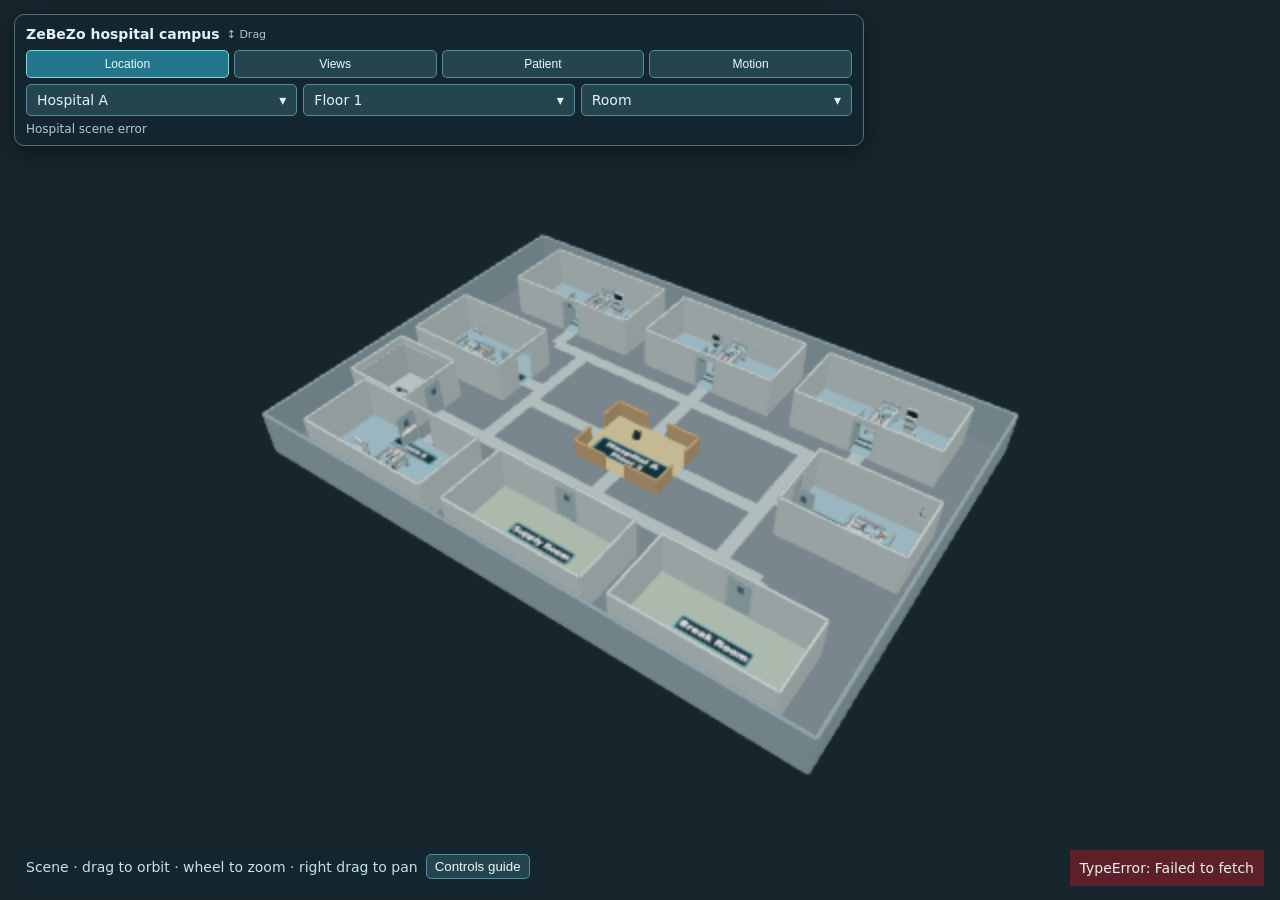
==== site/scene3d/index.html @ 47c18d92 "Hide runtime-named baked ventilator traces" ====
<!doctype html>
<html lang="en">
<head>
  <meta charset="utf-8">
  <meta name="viewport" content="width=device-width, initial-scale=1">
  <link rel="icon" href="data:,">
  <title>ZeBeZo Hospital Campus | Full Catalog</title>
  <style>
    html, body { margin: 0; height: 100%; background: #101b22; color: #e6f1f5; font: 14px system-ui, sans-serif; }
    #view { position: fixed; inset: 0; }
    #bar { position: fixed; z-index: 2; top: 14px; left: 14px; right: 14px; max-width: 1200px; padding: 9px 11px; border: 1px solid #52707c; border-radius: 10px; background: #132731e8; display: flex; align-items: center; flex-wrap: wrap; gap: 7px; box-shadow: 0 6px 28px #0007; }
    #bar strong { margin-right: 8px; }
    #toggleControls { display: none; }
    button { color: #ecf9fc; background: #244450; border: 1px solid #5a8997; border-radius: 5px; padding: 7px 10px; cursor: pointer; }
    button:hover, button.active { background: #23768b; }
    #status { color: #afcdd4; font-size: 12px; flex-basis: 100%; }
    #tourTime { min-width: 78px; font-variant-numeric: tabular-nums; color: #bfe3e9; }
    #tourScrub { width: 150px; accent-color: #43b3c9; }
    #help { position: fixed; left: 16px; bottom: 14px; z-index: 2; background: #132731d9; padding: 7px 10px; border-radius: 5px; color: #c5e3e9; }
    #error { position: fixed; right: 16px; bottom: 14px; z-index: 3; max-width: 460px; background: #5d2029; padding: 10px; display: none; }
    #modelLoading[hidden] { display: none; }
    .embedded #modelLoading { display: none; }
    #modelLoading { position: fixed; inset: 0; z-index: 7; display: grid; place-items: center; padding: 16px; background: #07192355; pointer-events: none; }
    .model-loading-card { box-sizing: border-box; width: min(520px, 100%); padding: 24px; border: 1px solid #69afc0; border-radius: 12px; background: #102c3af5; box-shadow: 0 18px 50px #0009; text-align: center; }
    .model-loading-card strong { display: block; font-size: 20px; }
    .model-loading-card progress { display: block; width: 100%; height: 24px; margin: 18px 0 10px; accent-color: #53d5db; }
    .model-loading-card output { display: block; font-variant-numeric: tabular-nums; color: #d6f2f5; }
    .model-loading-card small { display: block; margin-top: 7px; color: #a9cad3; }
    #cubeHint { position: fixed; z-index: 4; display: none; pointer-events: none; color: #e5f8fb; background: #0b2730ed; border: 1px solid #5caabc; border-radius: 5px; padding: 5px 8px; font-size: 12px; }
    #cubeInspector[hidden], #controlsLegend[hidden] { display: none; }
    #cubeInspector { position: fixed; z-index: 5; right: 14px; bottom: 120px; box-sizing: border-box; width: min(290px,calc(100vw - 28px)); max-height: calc(100dvh - 140px); overflow: auto; padding: 12px; border: 1px solid #69afc0; border-radius: 9px; background: #102c3af5; box-shadow: 0 12px 30px #0009; }
    #cubeInspector header { display: flex; justify-content: space-between; align-items: center; gap: 8px; cursor: move; touch-action: none; user-select: none; }
    #cubeInspector header strong { flex: 1; }
    .drag-cue { color: #a7cbd2; font-size: 11px; white-space: nowrap; }
    #cubeInspector p { margin: 9px 0; color: #b9d5db; }
    .cube-floor-buttons { display: grid; grid-template-columns: repeat(3,1fr); gap: 5px; }
    .cube-floor-buttons button[aria-pressed="true"] { background: #23768b; border-color: #a9eff3; }
    .cube-rotate-buttons { display: flex; gap: 5px; margin-top: 8px; }
    .cube-rotate-buttons button { flex: 1; }
    #cubeVisit { width: 100%; margin-top: 9px; }
    #cubeVisit:disabled { opacity: .55; cursor: default; }
    #cubeRotationToggle { width: 100%; margin-top: 8px; }
    #help { display: flex; align-items: center; flex-wrap: wrap; gap: 8px; max-width: min(670px,calc(100vw - 32px)); }
    #help button { padding: 4px 8px; }
    #controlsLegend { position: fixed; z-index: 5; left: 16px; bottom: 56px; box-sizing: border-box; width: min(480px,calc(100vw - 32px)); max-height: min(65vh,570px); overflow: auto; padding: 12px; border: 1px solid #69afc0; border-radius: 9px; background: #102c3af5; box-shadow: 0 12px 30px #0009; }
    #controlsLegend h2 { margin: 0 0 8px; font-size: 16px; }
    #controlsLegend h3 { margin: 12px 0 4px; font-size: 13px; }
    #controlsLegend p { margin: 4px 0; color: #c7e1e6; line-height: 1.35; }
    #controlsLegend section[aria-current="true"] { border-left: 3px solid #73d5df; padding-left: 8px; }
    html.embedded #controlsLegend { bottom: 130px; }
    html.embedded.streamer-layout #cubeInspector { top: 14px; bottom: auto; }
    @media(max-width:650px) { #cubeInspector { top: 170px; bottom: auto; right: 6px; max-height: calc(100dvh - 180px); } html.embedded.streamer-layout #cubeInspector { top: 14px; max-height: calc(100dvh - 28px); } #controlsLegend { bottom: 74px; } html.embedded #controlsLegend { bottom: 155px; } }
    #telemetryDetail { position: fixed; inset: 4vh 4vw; z-index: 8; display: none; flex-direction: column; gap: 8px; padding: 12px; border: 1px solid #52707c; border-radius: 10px; background: #10242af5; box-shadow: 0 10px 50px #000a; overflow: auto; }
    #telemetryDetail.open { display: flex; }
    #telemetryDetail header { display: flex; align-items: center; justify-content: space-between; gap: 10px; }
    #telemetryDetail .vital-charts { display: grid; gap: 8px; overflow: auto; min-height: 0; }
    #telemetryDetail .vital-charts[hidden],#telemetryDetail .vital-controls[hidden],#vitalNoSource[hidden] { display: none; }
    #vitalNoSource { padding: 32px; border: 1px solid #315565; border-radius: 7px; color: #afcdd4; }
    #telemetryDetail .vital-chart { min-width: 0; padding: 7px; border: 1px solid #315565; border-radius: 7px; background: #0b1f2a; }
    #telemetryDetail canvas { display: block; width: 100%; height: 180px; background: #08191f; }
    #telemetryDetail .vital-controls { display: flex; align-items: center; gap: 8px; flex-wrap: wrap; }
    #telemetryDetail .vital-controls output { margin-left: auto; color: #a7cbd2; }
    #telemetryDetail .vital-mode { display: flex; align-items: center; gap: 8px; flex-wrap: wrap; }
    #telemetryDetail .vital-review-controls { display: grid; grid-template-columns: auto minmax(100px,1fr) auto auto auto; align-items: center; gap: 8px; }
    #telemetryDetail .vital-mode[hidden],#telemetryDetail .vital-review-controls[hidden],#vitalReviewPlay[hidden],#vitalLivePlay[hidden] { display: none; }
    #vitalOverview { grid-column: 1 / -1; height: 240px!important; cursor: crosshair; }
    @media(max-width:650px) { #telemetryDetail .vital-review-controls { grid-template-columns: auto 1fr auto; } #telemetryDetail .vital-review-controls label { grid-column: span 2; } }
    #telemetryDetail small { color: #afcdd4; }
    @media(max-width:650px) { #bar { top: 6px; left: 6px; right: 6px; gap: 5px; padding: 8px; max-height: 32vh; overflow: auto; } button { padding: 6px; } #help { font-size: 11px; } }
    html.embedded #bar { top: 160px; max-width: 780px; max-height: 26vh; overflow: auto; }
    html.embedded #telemetryDetail { top: 140px; }
    html.embedded #help { bottom: 94px; }
    @media(max-width:650px) { html.embedded #bar { top: 155px; width: calc(100vw - 12px); max-height: 46vh; } html.embedded #telemetryDetail { top: 165px; } html.embedded #toggleControls { display: inline-block; margin-left: auto; } html.embedded body.controls-collapsed #bar > :not(#barHeader):not(#status) { display: none; } html.embedded body.controls-collapsed #bar { max-height: 100px; } }
    #bar { box-sizing: border-box; width: min(850px,calc(100vw - 28px)); max-width: none; right: auto; display: flex; flex-direction: column; flex-wrap: nowrap; align-items: stretch; gap: 6px; padding: 9px 11px; overflow: visible; }
    #barHeader { display: flex; align-items: center; gap: 7px; min-height: 20px; cursor: move; touch-action: none; user-select: none; }
    #barHeader strong { margin: 0; }
    #toolbarTabs { display: grid; grid-template-columns: repeat(4,minmax(0,1fr)); gap: 5px; }
    .toolbar-tab { min-width: 0; padding: 6px 5px; font-size: 12px; }
    .toolbar-tab[aria-selected="true"] { background: #23768b; border-color: #82d6dc; }
    #bar .toolbar-row[hidden] { display: none; }
    .toolbar-row { display: flex; align-items: stretch; gap: 6px; min-width: 0; }
    #viewRow, #patientRow, #motionRow { flex: 0 0 36px; height: 36px; }
    .toolbar-row button { min-width: 0; }
    #viewRow button, #patientRow button, #motionRow > button, .tour-media { box-sizing: border-box; height: 36px; }
    #locationRow .toolbar-picker { position: relative; flex: 1 1 0; min-width: 0; }
    .toolbar-picker summary { display: block; list-style: none; padding: 7px 10px; border: 1px solid #5a8997; border-radius: 5px; background: #244450; cursor: pointer; white-space: nowrap; overflow: hidden; text-overflow: ellipsis; }
    .toolbar-picker summary::-webkit-details-marker { display: none; }
    .toolbar-picker summary::after { content: ' ▾'; float: right; }
    .toolbar-picker[open] summary { background: #23768b; }
    .toolbar-options { position: absolute; z-index: 6; top: calc(100% + 4px); left: 0; min-width: 100%; display: grid; grid-template-columns: repeat(2,max-content); gap: 4px; padding: 6px; border: 1px solid #5a8997; border-radius: 6px; background: #132731; box-shadow: 0 8px 22px #0008; }
    .toolbar-options button { white-space: nowrap; }
    #viewRow button, #patientRow button { flex: 1 1 0; }
    #openVital[hidden],#openVent[hidden] { display: none; }
    #motionRow > button { flex: 0 0 auto; }
    .tour-media { display: flex; flex: 1 1 auto; align-items: center; gap: 7px; min-width: 0; padding: 2px 5px; border: 1px solid #456a76; border-radius: 6px; }
    .tour-media #tourScrub { flex: 1 1 auto; min-width: 80px; width: auto; }
    .tour-media #tourPlay { flex: 0 0 auto; white-space: nowrap; }
    .tour-media #tourTime { flex: 0 0 auto; min-width: 72px; text-align: right; }
    #status { flex-basis: auto; }
    html.embedded #bar { max-height: none; overflow: visible; }
    @media(max-width:650px) {
      html.embedded #bar { max-height: 46vh; overflow: auto; }
      html.embedded body.controls-collapsed #bar { max-height: 100px; }
      html.embedded body.controls-collapsed #bar > :not(#barHeader):not(#status) { display: none; }
      .toolbar-options { position: static; grid-template-columns: 1fr; }
      .toolbar-options button { white-space: normal; }
      #patientRow, #motionRow { display: grid; grid-template-columns: repeat(2,minmax(0,1fr)); }
      #viewRow, #patientRow, #motionRow { height: auto; flex-basis: auto; }
      #patientRow button, #motionRow > button { height: auto; min-height: 36px; }
      .tour-media { grid-column: 1 / -1; }
      #toggleControls { position: static; margin-left: auto; }
      #barHeader { min-height: 38px; }
      html.embedded body.controls-collapsed #status { max-width: calc(100% - 94px); white-space: nowrap; overflow: hidden; text-overflow: ellipsis; }
    }
  </style>
  <script type="importmap">
  {"imports":{"three":"./vendor/three.module.js","three/addons/":"./vendor/jsm/"}}
  </script>
</head>
<body>
  <div id="view"></div>
  <div id="modelLoading" role="status" aria-live="polite" hidden><div class="model-loading-card"><strong id="modelLoadingTitle">Loading floor…</strong><progress id="modelLoadingBar" max="100" value="0" aria-label="3D scene build progress"></progress><output id="modelLoadingAmount" aria-live="off">0%</output><small id="modelLoadingPhase">Downloading 3D models</small></div></div>
  <div id="bar">
    <div id="barHeader" title="Drag to move campus controls"><strong>ZeBeZo hospital campus</strong><span class="drag-cue">↕ Drag</span><button id="toggleControls" aria-expanded="false" aria-controls="bar">Controls ▾</button></div>
    <div id="toolbarTabs" role="tablist" aria-label="Hospital controls"><button class="toolbar-tab" id="locationTab" type="button" role="tab" aria-selected="true" aria-controls="locationRow">Location</button><button class="toolbar-tab" id="viewTab" type="button" role="tab" aria-selected="false" aria-controls="viewRow">Views</button><button class="toolbar-tab" id="patientTab" type="button" role="tab" aria-selected="false" aria-controls="patientRow">Patient</button><button class="toolbar-tab" id="motionTab" type="button" role="tab" aria-selected="false" aria-controls="motionRow">Motion</button></div>
    <div id="locationRow" class="toolbar-row" role="tabpanel" aria-labelledby="locationTab" aria-label="Hospital location">
      <details class="toolbar-picker" id="hospitalPicker"><summary id="hospitalPickerLabel">Hospital A</summary><div class="toolbar-options"><button data-hospital="A">Hospital A</button><button data-hospital="B">Hospital B</button><button data-hospital="C">Hospital C</button><button data-hospital="D">Hospital D</button><button data-hospital="E">Hospital E</button></div></details>
      <details class="toolbar-picker" id="floorPicker"><summary id="floorPickerLabel">Floor</summary><div class="toolbar-options"><button data-floor="1">Floor 1</button><button data-floor="2">Floor 2</button><button data-floor="3">Floor 3</button><button data-floor="4">Floor 4</button><button data-floor="5">Floor 5</button><button data-floor="6">Floor 6</button></div></details>
      <details class="toolbar-picker" id="roomPicker"><summary id="roomPickerLabel">Room</summary><div class="toolbar-options"><button data-room="1">Room 1</button><button data-room="2">Room 2</button><button data-room="3">Room 3</button><button data-room="4">Room 4</button><button data-room="5">Room 5</button><button data-room="6">Room 6</button></div></details>
    </div>
    <div id="viewRow" class="toolbar-row" role="tabpanel" aria-labelledby="viewTab" aria-label="Scene views" hidden>
      <button id="hospitalView" aria-pressed="false">Hospital view</button><button id="overview">Floor view</button><button id="walk" aria-pressed="false">Walk mode</button>
    </div>
    <div id="patientRow" class="toolbar-row" role="tabpanel" aria-labelledby="patientTab" aria-label="Patient and inspection controls" hidden>
      <button id="previousPatient" aria-label="Previous patient">◀ Patient</button><button id="nextPatient" aria-label="Next patient">Patient ▶</button><button id="inspectTarget" aria-pressed="false">Inspect nursing cube</button><button id="openVital" hidden>Vital Waveforms</button><button id="openVent" hidden>Ventilator Waveforms</button>
    </div>
    <div id="motionRow" class="toolbar-row" role="tabpanel" aria-labelledby="motionTab" aria-label="Motion and tour controls" hidden>
      <button id="cubeAuto" aria-pressed="true">Pause rotation</button><button id="elevatorDoor" aria-pressed="false">Open elevator</button>
      <div class="tour-media" role="group" aria-label="Unit walk media controls"><button id="tourPlay">Play unit walk</button><input id="tourScrub" aria-label="Unit walking tour position" type="range" min="0" max="1" value="0"><output id="tourTime">0:00 / 0:00</output></div>
    </div>
    <span id="status">Loading scene…</span>
  </div>
  <div id="help"><span id="helpSummary">Scene · drag to orbit · wheel to zoom</span><button id="controlsHelp" type="button" aria-expanded="false" aria-controls="controlsLegend">Controls guide</button></div>
  <aside id="controlsLegend" aria-label="Environment controls guide" hidden>
    <h2>Environment controls · <span id="controlMode">Scene</span></h2>
    <section data-control-mode="scene"><h3>Scene and location</h3><p>Drag to orbit. Right drag to pan. Wheel to zoom. On touch screens, drag with one finger to orbit; use two fingers to pan or zoom.</p><p>Use Location to choose a hospital, floor, and room. Click a building or floor in the scene to enter it. Views switches between hospital, floor, and walk views. The toolbar header can be dragged to move it.</p></section>
    <section data-control-mode="cube"><h3>Nursing cube</h3><p>Use Patient → Inspect nursing cube to focus it. Drag the cube or use the arrow buttons to rotate. Drag the control panel by its header to move it. Click or tap a face, or use the numbered floor buttons, to select a floor. Selection never travels.</p><p>Use Visit Floor to travel. Resume rotation clears the selection. Close inspection returns to the floor view.</p></section>
    <section data-control-mode="walk"><h3>Walk mode</h3><p>Choose Views → Walk mode, then click the scene for mouse look. W/A/S/D moves, Shift moves faster, E opens the elevator, I inspects or lowers the tablet, and [ / ] changes the tablet patient. Esc releases the mouse.</p><p>On touch screens, use the toolbar to choose rooms and views.</p></section>
    <section data-control-mode="tour"><h3>Unit walk tour</h3><p>Use Motion → Play unit walk to play or pause. Drag its timeline to seek. Views → Floor view returns to the overview. Motion also opens or closes the elevator.</p></section>
    <section data-control-mode="patient"><h3>Patients and waveforms</h3><p>Patient arrows move between rooms or tablet patients. Inspect tablet opens its view in walk mode. Vital Waveforms and Ventilator Waveforms open the available full recordings for the selected patient.</p><p>The full waveform view has Real-Time Feed and Review Feed when that source is available. Use Close to return to the scene.</p></section>
  </aside>
  <div id="error"></div>
  <div id="cubeHint"></div>
  <section id="cubeInspector" aria-label="Nursing cube controls" hidden><header id="cubeDragHandle" title="Drag to move nursing cube controls"><strong>Nursing cube · Hospital <span id="cubeHospital">A</span></strong><span class="drag-cue">↕ Drag</span><button id="cubeClose" type="button">Close</button></header><p id="cubeSelection" role="status" aria-live="polite">Select a floor to visit.</p><div class="cube-floor-buttons" role="group" aria-label="Select a cube floor"><button type="button" data-cube-floor="1">Floor 1</button><button type="button" data-cube-floor="2">Floor 2</button><button type="button" data-cube-floor="3">Floor 3</button><button type="button" data-cube-floor="4">Floor 4</button><button type="button" data-cube-floor="5">Floor 5</button><button type="button" data-cube-floor="6">Floor 6</button></div><div class="cube-rotate-buttons" role="group" aria-label="Rotate nursing cube"><button type="button" data-cube-rotate="left" aria-label="Rotate cube left">←</button><button type="button" data-cube-rotate="up" aria-label="Rotate cube up">↑</button><button type="button" data-cube-rotate="down" aria-label="Rotate cube down">↓</button><button type="button" data-cube-rotate="right" aria-label="Rotate cube right">→</button></div><button id="cubeVisit" type="button" disabled>Select a floor</button><button id="cubeRotationToggle" type="button">Resume rotation</button></section>
  <section id="telemetryDetail" role="dialog" aria-modal="true" aria-label="Patient vital waveform detail">
    <header><strong id="telemetryTitle">Vital Waveforms</strong><button id="closeTelemetry">Close</button></header>
    <div class="vital-controls"><button id="vitalTab" type="button" aria-pressed="true">Vital Waveforms</button><button id="ventTab" type="button" aria-pressed="false">Ventilator Waveforms</button><span id="vitalPlaybackControls"><label>Window <select id="vitalWindow"><option value="8">8 s</option><option value="15">15 s</option><option value="30" selected>30 s</option></select></label></span><output id="vitalProgress">Loading source waveform…</output></div>
    <nav id="vitalMode" class="vital-mode" aria-label="Vital waveform playback mode"><button id="vitalLiveTab" type="button" class="active" aria-pressed="true">Real-Time Feed</button><button id="vitalReviewTab" type="button" aria-pressed="false">Review Feed</button><button id="vitalLivePlay" type="button">Pause</button><button id="vitalReviewPlay" type="button" hidden>Play</button></nav>
    <div id="vitalReviewControls" class="vital-review-controls" hidden><button id="vitalPrev" type="button" aria-label="Previous waveform window">←</button><input id="vitalScrub" type="range" min="0" max="1000" value="0" aria-label="Position in full vital recording"><button id="vitalNext" type="button" aria-label="Next waveform window">→</button><output id="vitalPosition">0:00 / 0:00</output><label>Speed <select id="vitalReviewSpeed"><option value="1">1×</option><option value="10">10×</option><option value="60">60×</option></select></label><canvas id="vitalOverview" aria-label="Overview of the complete vital waveform recording"></canvas></div>
    <p id="vitalNoSource" hidden></p>
    <div id="vitalCharts" class="vital-charts"><div class="vital-chart"><canvas id="vitalChart0" aria-label="ECG lead II waveform"></canvas></div><div class="vital-chart"><canvas id="vitalChart1" aria-label="Arterial pressure waveform"></canvas></div><div class="vital-chart"><canvas id="vitalChart2" aria-label="Central venous pressure waveform"></canvas></div><div class="vital-chart"><canvas id="vitalChart3" aria-label="Pulmonary arterial pressure waveform"></canvas></div></div>
    <small>Full PhysioNet MGH/MF source recording. Channels are shown only when present. <a href="https://physionet.org/content/mghdb/1.0.0/" target="_blank" rel="noopener" style="color:#9bdae9">Source and attribution</a></small>
  </section>
  <script type="module" src="./viewer.js?v=20261031-static-trace-names1"></script>
</body>
</html>
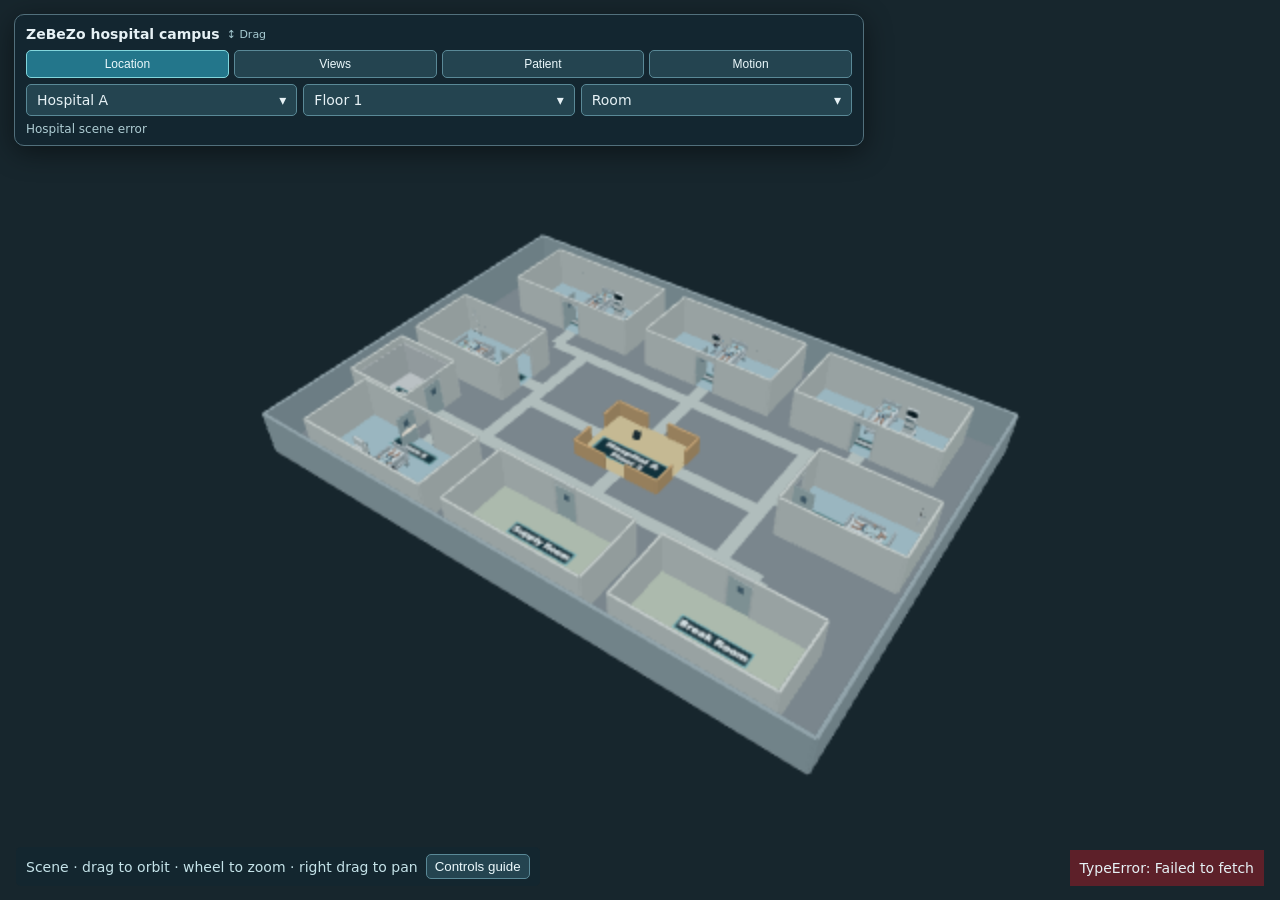
==== commit 2a7cc037: "Remove baked ventilator traces from shared floor asset" ====
--- a/site/scene3d/index.html
+++ b/site/scene3d/index.html
@@ -161,6 +161,6 @@
     <div id="vitalCharts" class="vital-charts"><div class="vital-chart"><canvas id="vitalChart0" aria-label="ECG lead II waveform"></canvas></div><div class="vital-chart"><canvas id="vitalChart1" aria-label="Arterial pressure waveform"></canvas></div><div class="vital-chart"><canvas id="vitalChart2" aria-label="Central venous pressure waveform"></canvas></div><div class="vital-chart"><canvas id="vitalChart3" aria-label="Pulmonary arterial pressure waveform"></canvas></div></div>
     <small>Full PhysioNet MGH/MF source recording. Channels are shown only when present. <a href="https://physionet.org/content/mghdb/1.0.0/" target="_blank" rel="noopener" style="color:#9bdae9">Source and attribution</a></small>
   </section>
-  <script type="module" src="./viewer.js?v=20261031-static-trace-names1"></script>
+  <script type="module" src="./viewer.js?v=20261031-glb-traces-removed1"></script>
 </body>
 </html>
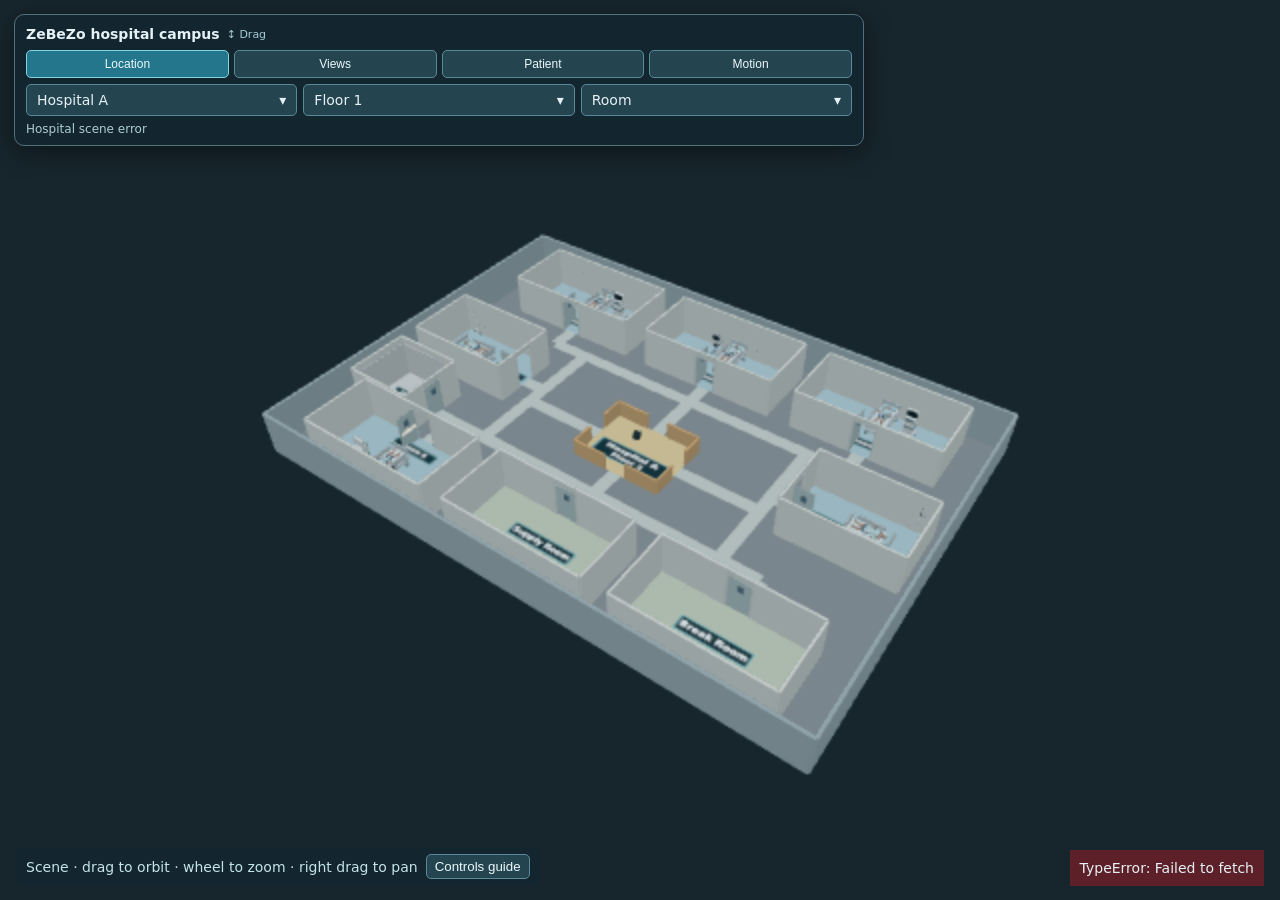
==== commit 81abf573: "Add per-waveform tablet audio controls" ====
--- a/site/scene3d/index.html
+++ b/site/scene3d/index.html
@@ -147,7 +147,7 @@
     <section data-control-mode="cube"><h3>Nursing cube</h3><p>Use Patient → Inspect nursing cube to focus it. Drag the cube or use the arrow buttons to rotate. Drag the control panel by its header to move it. Click or tap a face, or use the numbered floor buttons, to select a floor. Selection never travels.</p><p>Use Visit Floor to travel. Resume rotation clears the selection. Close inspection returns to the floor view.</p></section>
     <section data-control-mode="walk"><h3>Walk mode</h3><p>Choose Views → Walk mode, then click the scene for mouse look. W/A/S/D moves, Shift moves faster, E opens the elevator, I inspects or lowers the tablet, and [ / ] changes the tablet patient. Esc releases the mouse.</p><p>On touch screens, use the toolbar to choose rooms and views.</p></section>
     <section data-control-mode="tour"><h3>Unit walk tour</h3><p>Use Motion → Play unit walk to play or pause. Drag its timeline to seek. Views → Floor view returns to the overview. Motion also opens or closes the elevator.</p></section>
-    <section data-control-mode="patient"><h3>Patients and waveforms</h3><p>Patient arrows move between rooms or tablet patients. Inspect tablet opens its view in walk mode. Vital Waveforms and Ventilator Waveforms open the available full recordings for the selected patient.</p><p>The full waveform view has Real-Time Feed and Review Feed when that source is available. Use Close to return to the scene.</p></section>
+    <section data-control-mode="patient"><h3>Patients and waveforms</h3><p>Patient arrows move between rooms or tablet patients. Inspect tablet opens its view in walk mode. Its header has muted speaker buttons for each available waveform and Mute All; release mouse look with Esc to click them. Changing rooms mutes every speaker. Vital Waveforms and Ventilator Waveforms open the available full recordings for the selected patient.</p><p>The full waveform view has Real-Time Feed and Review Feed when that source is available. Use Close to return to the scene.</p></section>
   </aside>
   <div id="error"></div>
   <div id="cubeHint"></div>
@@ -161,6 +161,7 @@
     <div id="vitalCharts" class="vital-charts"><div class="vital-chart"><canvas id="vitalChart0" aria-label="ECG lead II waveform"></canvas></div><div class="vital-chart"><canvas id="vitalChart1" aria-label="Arterial pressure waveform"></canvas></div><div class="vital-chart"><canvas id="vitalChart2" aria-label="Central venous pressure waveform"></canvas></div><div class="vital-chart"><canvas id="vitalChart3" aria-label="Pulmonary arterial pressure waveform"></canvas></div></div>
     <small>Full PhysioNet MGH/MF source recording. Channels are shown only when present. <a href="https://physionet.org/content/mghdb/1.0.0/" target="_blank" rel="noopener" style="color:#9bdae9">Source and attribution</a></small>
   </section>
-  <script type="module" src="./viewer.js?v=20261031-glb-traces-removed1"></script>
+  <script src="../signal-mapping.js?v=20261031-tablet-audio1"></script>
+  <script type="module" src="./viewer.js?v=20261031-tablet-audio1"></script>
 </body>
 </html>
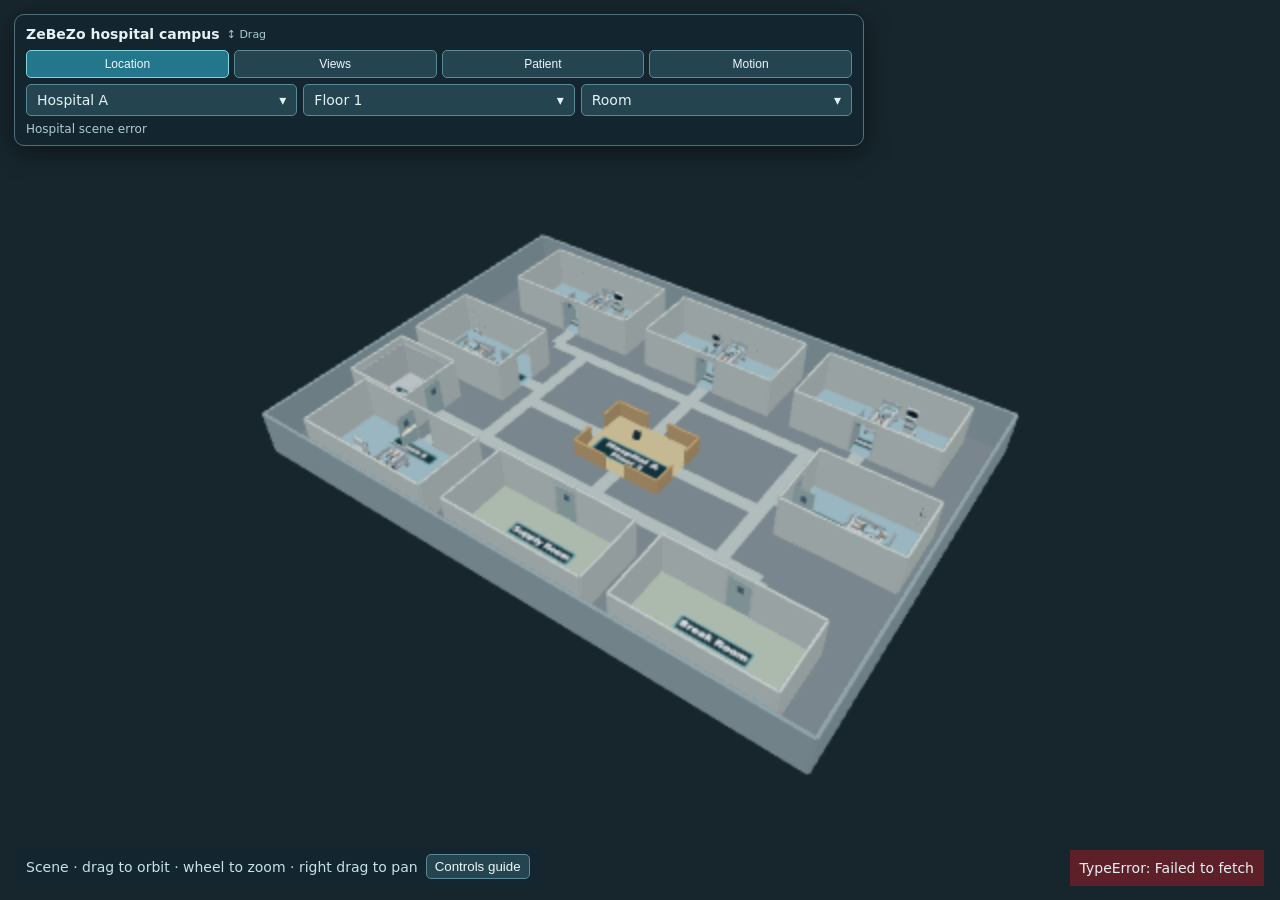
==== commit 2cb76c21: "Distinguish current and selected nursing cube floors" ====
--- a/site/scene3d/index.html
+++ b/site/scene3d/index.html
@@ -34,7 +34,8 @@
     .drag-cue { color: #a7cbd2; font-size: 11px; white-space: nowrap; }
     #cubeInspector p { margin: 9px 0; color: #b9d5db; }
     .cube-floor-buttons { display: grid; grid-template-columns: repeat(3,1fr); gap: 5px; }
-    .cube-floor-buttons button[aria-pressed="true"] { background: #23768b; border-color: #a9eff3; }
+    .cube-floor-buttons button[aria-pressed="true"] { background: #23768b; border-color: #a9eff3; color: #efffff; }
+    .cube-floor-buttons button[data-current="true"] { background: #e7faff; border-color: #80e8ee; color: #09242b; box-shadow: inset 0 0 0 2px #80e8ee; }
     .cube-rotate-buttons { display: flex; gap: 5px; margin-top: 8px; }
     .cube-rotate-buttons button { flex: 1; }
     #cubeVisit { width: 100%; margin-top: 9px; }
@@ -144,7 +145,7 @@
   <aside id="controlsLegend" aria-label="Environment controls guide" hidden>
     <h2>Environment controls · <span id="controlMode">Scene</span></h2>
     <section data-control-mode="scene"><h3>Scene and location</h3><p>Drag to orbit. Right drag to pan. Wheel to zoom. On touch screens, drag with one finger to orbit; use two fingers to pan or zoom.</p><p>Use Location to choose a hospital, floor, and room. Click a building or floor in the scene to enter it. Views switches between hospital, floor, and walk views. The toolbar header can be dragged to move it.</p></section>
-    <section data-control-mode="cube"><h3>Nursing cube</h3><p>Use Patient → Inspect nursing cube to focus it. Drag the cube or use the arrow buttons to rotate. Drag the control panel by its header to move it. Click or tap a face, or use the numbered floor buttons, to select a floor. Selection never travels.</p><p>Use Visit Floor to travel. Resume rotation clears the selection. Close inspection returns to the floor view.</p></section>
+    <section data-control-mode="cube"><h3>Nursing cube</h3><p>Use Patient → Inspect nursing cube to focus it. Drag the cube or use the arrow buttons to rotate. Drag the control panel by its header to move it. Click or tap a face, or use the numbered floor buttons, to select a floor. Selection never travels.</p><p>The current floor face is color inverted. Another floor keeps its normal colors until selected, when it receives a teal highlight. Use Visit Floor to travel. Resume rotation clears the selection. Close inspection returns to the floor view.</p></section>
     <section data-control-mode="walk"><h3>Walk mode</h3><p>Choose Views → Walk mode, then click the scene for mouse look. W/A/S/D moves, Shift moves faster, E opens the elevator, I inspects or lowers the tablet, and [ / ] changes the tablet patient. Esc releases the mouse.</p><p>On touch screens, use the toolbar to choose rooms and views.</p></section>
     <section data-control-mode="tour"><h3>Unit walk tour</h3><p>Use Motion → Play unit walk to play or pause. Drag its timeline to seek. Views → Floor view returns to the overview. Motion also opens or closes the elevator.</p></section>
     <section data-control-mode="patient"><h3>Patients and waveforms</h3><p>Patient arrows move between rooms or tablet patients. Inspect tablet opens its view in walk mode. Its header has muted speaker buttons for each available waveform and Mute All; release mouse look with Esc to click them. Changing rooms mutes every speaker. Vital Waveforms and Ventilator Waveforms open the available full recordings for the selected patient.</p><p>The full waveform view has Real-Time Feed and Review Feed when that source is available. Use Close to return to the scene.</p></section>
@@ -161,7 +162,7 @@
     <div id="vitalCharts" class="vital-charts"><div class="vital-chart"><canvas id="vitalChart0" aria-label="ECG lead II waveform"></canvas></div><div class="vital-chart"><canvas id="vitalChart1" aria-label="Arterial pressure waveform"></canvas></div><div class="vital-chart"><canvas id="vitalChart2" aria-label="Central venous pressure waveform"></canvas></div><div class="vital-chart"><canvas id="vitalChart3" aria-label="Pulmonary arterial pressure waveform"></canvas></div></div>
     <small>Full PhysioNet MGH/MF source recording. Channels are shown only when present. <a href="https://physionet.org/content/mghdb/1.0.0/" target="_blank" rel="noopener" style="color:#9bdae9">Source and attribution</a></small>
   </section>
-  <script src="../signal-mapping.js?v=20261031-tablet-audio1"></script>
-  <script type="module" src="./viewer.js?v=20261031-tablet-audio1"></script>
+  <script src="../signal-mapping.js?v=20261031-cube-face-states1"></script>
+  <script type="module" src="./viewer.js?v=20261031-cube-face-states1"></script>
 </body>
 </html>
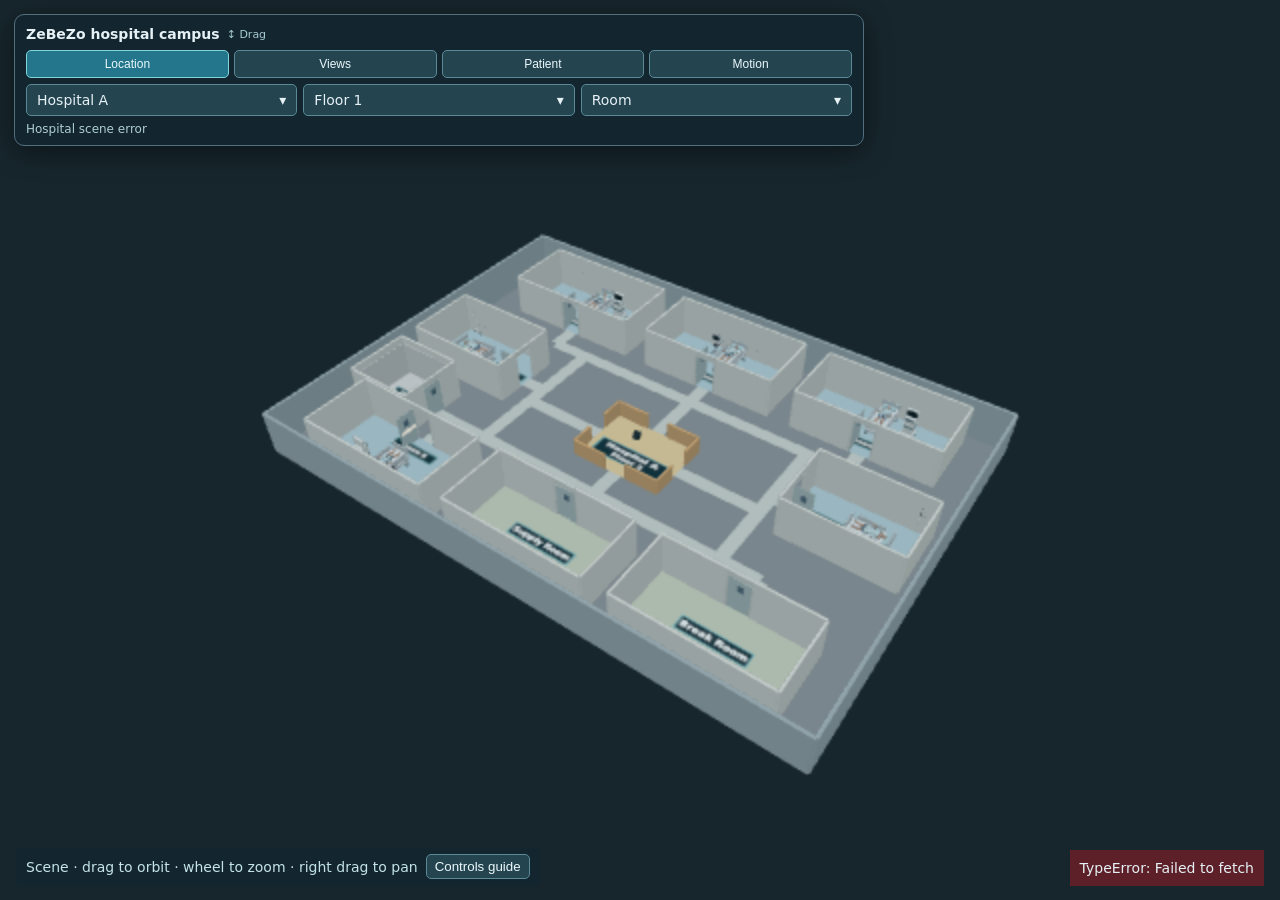
==== commit c297bc22: "Enlarge nursing cube patient on right click" ====
--- a/site/scene3d/index.html
+++ b/site/scene3d/index.html
@@ -145,7 +145,7 @@
   <aside id="controlsLegend" aria-label="Environment controls guide" hidden>
     <h2>Environment controls · <span id="controlMode">Scene</span></h2>
     <section data-control-mode="scene"><h3>Scene and location</h3><p>Drag to orbit. Right drag to pan. Wheel to zoom. On touch screens, drag with one finger to orbit; use two fingers to pan or zoom.</p><p>Use Location to choose a hospital, floor, and room. Click a building or floor in the scene to enter it. Views switches between hospital, floor, and walk views. The toolbar header can be dragged to move it.</p></section>
-    <section data-control-mode="cube"><h3>Nursing cube</h3><p>Use Patient → Inspect nursing cube to focus it. Drag the cube or use the arrow buttons to rotate. Drag the control panel by its header to move it. Click or tap a face, or use the numbered floor buttons, to select a floor. Selection never travels.</p><p>The current floor face is color inverted. Another floor keeps its normal colors until selected, when it receives a teal highlight. Use Visit Floor to travel. Resume rotation clears the selection. Close inspection returns to the floor view.</p></section>
+    <section data-control-mode="cube"><h3>Nursing cube</h3><p>Use Patient → Inspect nursing cube to focus it. Drag the cube or use the arrow buttons to rotate. Drag the control panel by its header to move it. Click or tap a face, or use the numbered floor buttons, to select a floor. Right-click a patient room on a cube face to enlarge its waveforms across that face; right-click again to restore all six rooms. Selection never travels.</p><p>The current floor face is color inverted. Another floor keeps its normal colors until selected, when it receives a teal highlight. Use Visit Floor to travel. Resume rotation clears the selection. Close inspection returns to the floor view.</p></section>
     <section data-control-mode="walk"><h3>Walk mode</h3><p>Choose Views → Walk mode, then click the scene for mouse look. W/A/S/D moves, Shift moves faster, E opens the elevator, I inspects or lowers the tablet, and [ / ] changes the tablet patient. Esc releases the mouse.</p><p>On touch screens, use the toolbar to choose rooms and views.</p></section>
     <section data-control-mode="tour"><h3>Unit walk tour</h3><p>Use Motion → Play unit walk to play or pause. Drag its timeline to seek. Views → Floor view returns to the overview. Motion also opens or closes the elevator.</p></section>
     <section data-control-mode="patient"><h3>Patients and waveforms</h3><p>Patient arrows move between rooms or tablet patients. Inspect tablet opens its view in walk mode. Its header has muted speaker buttons for each available waveform and Mute All; release mouse look with Esc to click them. Changing rooms mutes every speaker. Vital Waveforms and Ventilator Waveforms open the available full recordings for the selected patient.</p><p>The full waveform view has Real-Time Feed and Review Feed when that source is available. Use Close to return to the scene.</p></section>
@@ -162,7 +162,7 @@
     <div id="vitalCharts" class="vital-charts"><div class="vital-chart"><canvas id="vitalChart0" aria-label="ECG lead II waveform"></canvas></div><div class="vital-chart"><canvas id="vitalChart1" aria-label="Arterial pressure waveform"></canvas></div><div class="vital-chart"><canvas id="vitalChart2" aria-label="Central venous pressure waveform"></canvas></div><div class="vital-chart"><canvas id="vitalChart3" aria-label="Pulmonary arterial pressure waveform"></canvas></div></div>
     <small>Full PhysioNet MGH/MF source recording. Channels are shown only when present. <a href="https://physionet.org/content/mghdb/1.0.0/" target="_blank" rel="noopener" style="color:#9bdae9">Source and attribution</a></small>
   </section>
-  <script src="../signal-mapping.js?v=20261031-cube-face-states1"></script>
-  <script type="module" src="./viewer.js?v=20261031-cube-face-states1"></script>
+  <script src="../signal-mapping.js?v=20261031-cube-room-zoom1"></script>
+  <script type="module" src="./viewer.js?v=20261031-cube-room-zoom1"></script>
 </body>
 </html>
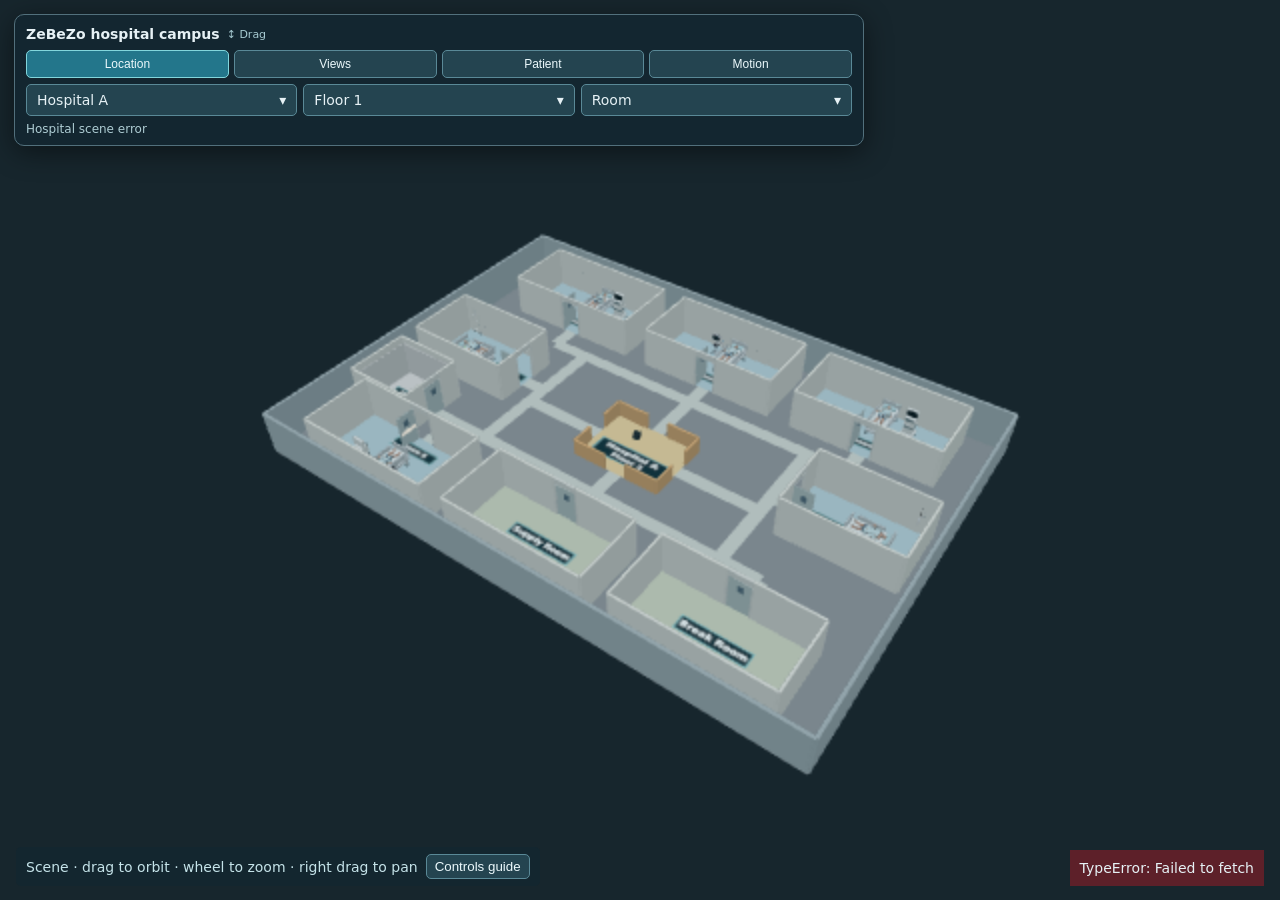
==== commit 5cbd4c63: "Release cursor for tablet audio controls" ====
--- a/site/scene3d/index.html
+++ b/site/scene3d/index.html
@@ -146,9 +146,9 @@
     <h2>Environment controls · <span id="controlMode">Scene</span></h2>
     <section data-control-mode="scene"><h3>Scene and location</h3><p>Drag to orbit. Right drag to pan. Wheel to zoom. On touch screens, drag with one finger to orbit; use two fingers to pan or zoom.</p><p>Use Location to choose a hospital, floor, and room. Click a building or floor in the scene to enter it. Views switches between hospital, floor, and walk views. The toolbar header can be dragged to move it.</p></section>
     <section data-control-mode="cube"><h3>Nursing cube</h3><p>Use Patient → Inspect nursing cube to focus it. Drag the cube or use the arrow buttons to rotate. Drag the control panel by its header to move it. Click or tap a face, or use the numbered floor buttons, to select a floor. Right-click a patient room on a cube face to enlarge its waveforms across that face; right-click again to restore all six rooms. Selection never travels.</p><p>The current floor face is color inverted. Another floor keeps its normal colors until selected, when it receives a teal highlight. Use Visit Floor to travel. Resume rotation clears the selection. Close inspection returns to the floor view.</p></section>
-    <section data-control-mode="walk"><h3>Walk mode</h3><p>Choose Views → Walk mode, then click the scene for mouse look. W/A/S/D moves, Shift moves faster, E opens the elevator, I inspects or lowers the tablet, and [ / ] changes the tablet patient. Esc releases the mouse.</p><p>On touch screens, use the toolbar to choose rooms and views.</p></section>
+    <section data-control-mode="walk"><h3>Walk mode</h3><p>Choose Views → Walk mode, then click the scene for mouse look. W/A/S/D moves, Shift moves faster, E opens the elevator, and [ / ] changes the tablet patient. Press I to inspect the tablet and free the cursor, then click or tap its sound buttons. Click the scene outside the tablet to resume mouse look; Esc also releases the mouse.</p><p>On touch screens, use the toolbar to choose rooms and views.</p></section>
     <section data-control-mode="tour"><h3>Unit walk tour</h3><p>Use Motion → Play unit walk to play or pause. Drag its timeline to seek. Views → Floor view returns to the overview. Motion also opens or closes the elevator.</p></section>
-    <section data-control-mode="patient"><h3>Patients and waveforms</h3><p>Patient arrows move between rooms or tablet patients. Inspect tablet opens its view in walk mode. Its header has muted speaker buttons for each available waveform and Mute All; release mouse look with Esc to click them. Changing rooms mutes every speaker. Vital Waveforms and Ventilator Waveforms open the available full recordings for the selected patient.</p><p>The full waveform view has Real-Time Feed and Review Feed when that source is available. Use Close to return to the scene.</p></section>
+    <section data-control-mode="patient"><h3>Patients and waveforms</h3><p>Patient arrows move between rooms or tablet patients. Inspect tablet opens its view in walk mode and frees the cursor. Its header has muted speaker buttons for each available waveform and Mute All; click or tap them directly. Changing rooms mutes every speaker. Vital Waveforms and Ventilator Waveforms open the available full recordings for the selected patient.</p><p>The full waveform view has Real-Time Feed and Review Feed when that source is available. Use Close to return to the scene.</p></section>
   </aside>
   <div id="error"></div>
   <div id="cubeHint"></div>
@@ -162,7 +162,7 @@
     <div id="vitalCharts" class="vital-charts"><div class="vital-chart"><canvas id="vitalChart0" aria-label="ECG lead II waveform"></canvas></div><div class="vital-chart"><canvas id="vitalChart1" aria-label="Arterial pressure waveform"></canvas></div><div class="vital-chart"><canvas id="vitalChart2" aria-label="Central venous pressure waveform"></canvas></div><div class="vital-chart"><canvas id="vitalChart3" aria-label="Pulmonary arterial pressure waveform"></canvas></div></div>
     <small>Full PhysioNet MGH/MF source recording. Channels are shown only when present. <a href="https://physionet.org/content/mghdb/1.0.0/" target="_blank" rel="noopener" style="color:#9bdae9">Source and attribution</a></small>
   </section>
-  <script src="../signal-mapping.js?v=20261031-cube-room-zoom1"></script>
-  <script type="module" src="./viewer.js?v=20261031-cube-room-zoom1"></script>
+  <script src="../signal-mapping.js?v=20261031-tablet-cursor1"></script>
+  <script type="module" src="./viewer.js?v=20261031-tablet-cursor1"></script>
 </body>
 </html>
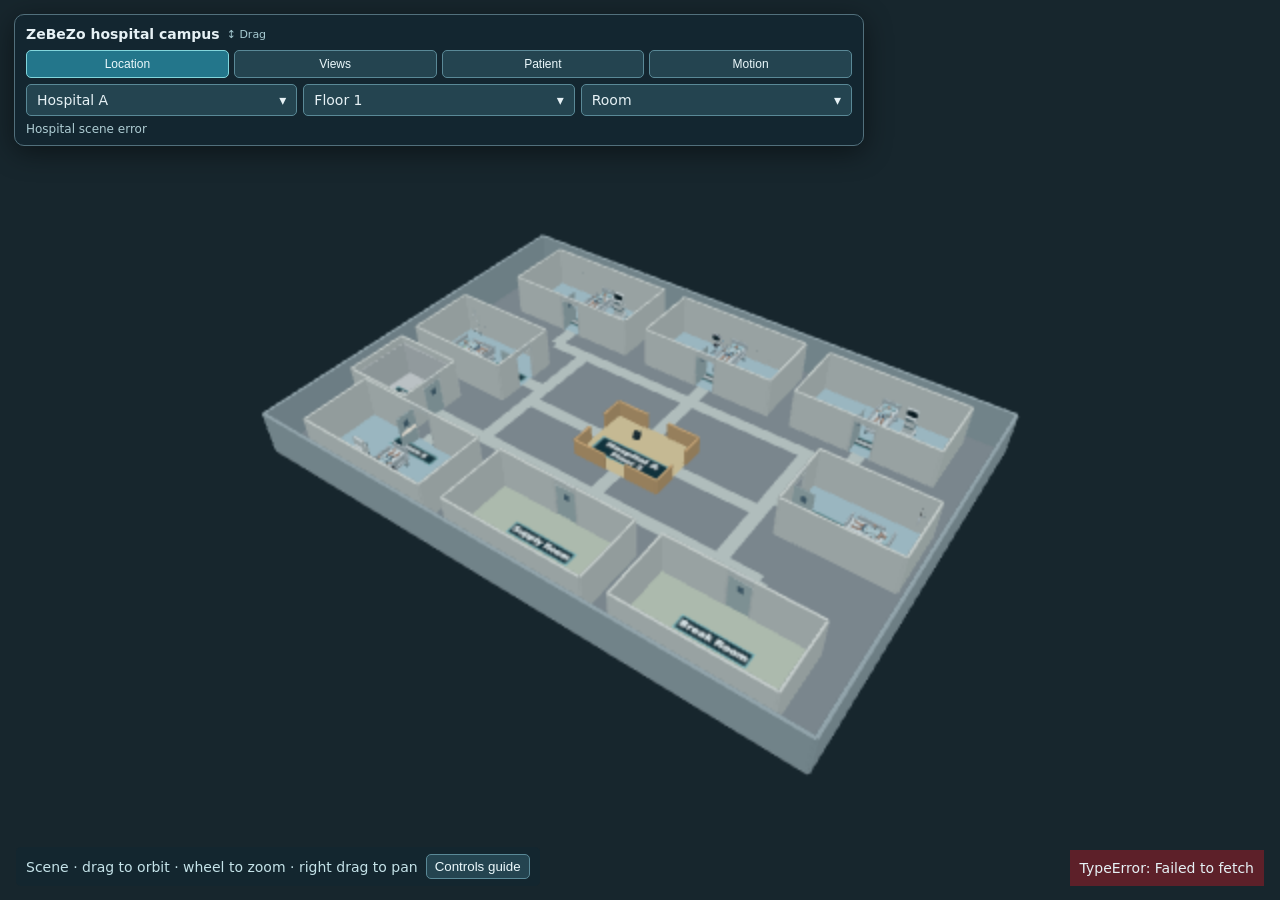
==== commit 0efa9fde: "Use numbered tablet audio controls and shared waveform renderer" ====
--- a/site/scene3d/index.html
+++ b/site/scene3d/index.html
@@ -146,9 +146,9 @@
     <h2>Environment controls · <span id="controlMode">Scene</span></h2>
     <section data-control-mode="scene"><h3>Scene and location</h3><p>Drag to orbit. Right drag to pan. Wheel to zoom. On touch screens, drag with one finger to orbit; use two fingers to pan or zoom.</p><p>Use Location to choose a hospital, floor, and room. Click a building or floor in the scene to enter it. Views switches between hospital, floor, and walk views. The toolbar header can be dragged to move it.</p></section>
     <section data-control-mode="cube"><h3>Nursing cube</h3><p>Use Patient → Inspect nursing cube to focus it. Drag the cube or use the arrow buttons to rotate. Drag the control panel by its header to move it. Click or tap a face, or use the numbered floor buttons, to select a floor. Right-click a patient room on a cube face to enlarge its waveforms across that face; right-click again to restore all six rooms. Selection never travels.</p><p>The current floor face is color inverted. Another floor keeps its normal colors until selected, when it receives a teal highlight. Use Visit Floor to travel. Resume rotation clears the selection. Close inspection returns to the floor view.</p></section>
-    <section data-control-mode="walk"><h3>Walk mode</h3><p>Choose Views → Walk mode, then click the scene for mouse look. W/A/S/D moves, Shift moves faster, E opens the elevator, and [ / ] changes the tablet patient. Press I to inspect the tablet and free the cursor, then click or tap its sound buttons. Click the scene outside the tablet to resume mouse look; Esc also releases the mouse.</p><p>On touch screens, use the toolbar to choose rooms and views.</p></section>
+    <section data-control-mode="walk"><h3>Walk mode</h3><p>Choose Views → Walk mode, then click the scene for mouse look. W/A/S/D moves, Shift moves faster, E opens the elevator, and [ / ] changes the tablet patient. Keys 1–7 toggle the tablet speakers from left to right; 0 mutes all. Press I to inspect or lower the tablet. You can also click or tap its sound buttons after opening it. Click the scene outside the tablet to resume mouse look; Esc releases the mouse.</p><p>On touch screens, use the toolbar to choose rooms and views.</p></section>
     <section data-control-mode="tour"><h3>Unit walk tour</h3><p>Use Motion → Play unit walk to play or pause. Drag its timeline to seek. Views → Floor view returns to the overview. Motion also opens or closes the elevator.</p></section>
-    <section data-control-mode="patient"><h3>Patients and waveforms</h3><p>Patient arrows move between rooms or tablet patients. Inspect tablet opens its view in walk mode and frees the cursor. Its header has muted speaker buttons for each available waveform and Mute All; click or tap them directly. Changing rooms mutes every speaker. Vital Waveforms and Ventilator Waveforms open the available full recordings for the selected patient.</p><p>The full waveform view has Real-Time Feed and Review Feed when that source is available. Use Close to return to the scene.</p></section>
+    <section data-control-mode="patient"><h3>Patients and waveforms</h3><p>Patient arrows move between rooms or tablet patients. Inspect tablet opens its view in walk mode and frees the cursor. Its header has speaker buttons for each available waveform: 1 ECG II, 2 ART, 3 CVP, 4 PAP, 5 pressure, 6 flow, and 7 calculated volume. Press the same number again to mute that speaker; 0 mutes all. You can also click or tap the buttons. Changing rooms mutes every speaker. Vital Waveforms and Ventilator Waveforms open the available full recordings for the selected patient.</p><p>The full waveform view has Real-Time Feed and Review Feed when that source is available. Use Close to return to the scene.</p></section>
   </aside>
   <div id="error"></div>
   <div id="cubeHint"></div>
@@ -162,7 +162,7 @@
     <div id="vitalCharts" class="vital-charts"><div class="vital-chart"><canvas id="vitalChart0" aria-label="ECG lead II waveform"></canvas></div><div class="vital-chart"><canvas id="vitalChart1" aria-label="Arterial pressure waveform"></canvas></div><div class="vital-chart"><canvas id="vitalChart2" aria-label="Central venous pressure waveform"></canvas></div><div class="vital-chart"><canvas id="vitalChart3" aria-label="Pulmonary arterial pressure waveform"></canvas></div></div>
     <small>Full PhysioNet MGH/MF source recording. Channels are shown only when present. <a href="https://physionet.org/content/mghdb/1.0.0/" target="_blank" rel="noopener" style="color:#9bdae9">Source and attribution</a></small>
   </section>
-  <script src="../signal-mapping.js?v=20261031-tablet-cursor1"></script>
-  <script type="module" src="./viewer.js?v=20261031-tablet-cursor1"></script>
+  <script src="../signal-mapping.js?v=20261031-tablet-keys-feed1"></script>
+  <script type="module" src="./viewer.js?v=20261031-tablet-keys-feed1"></script>
 </body>
 </html>
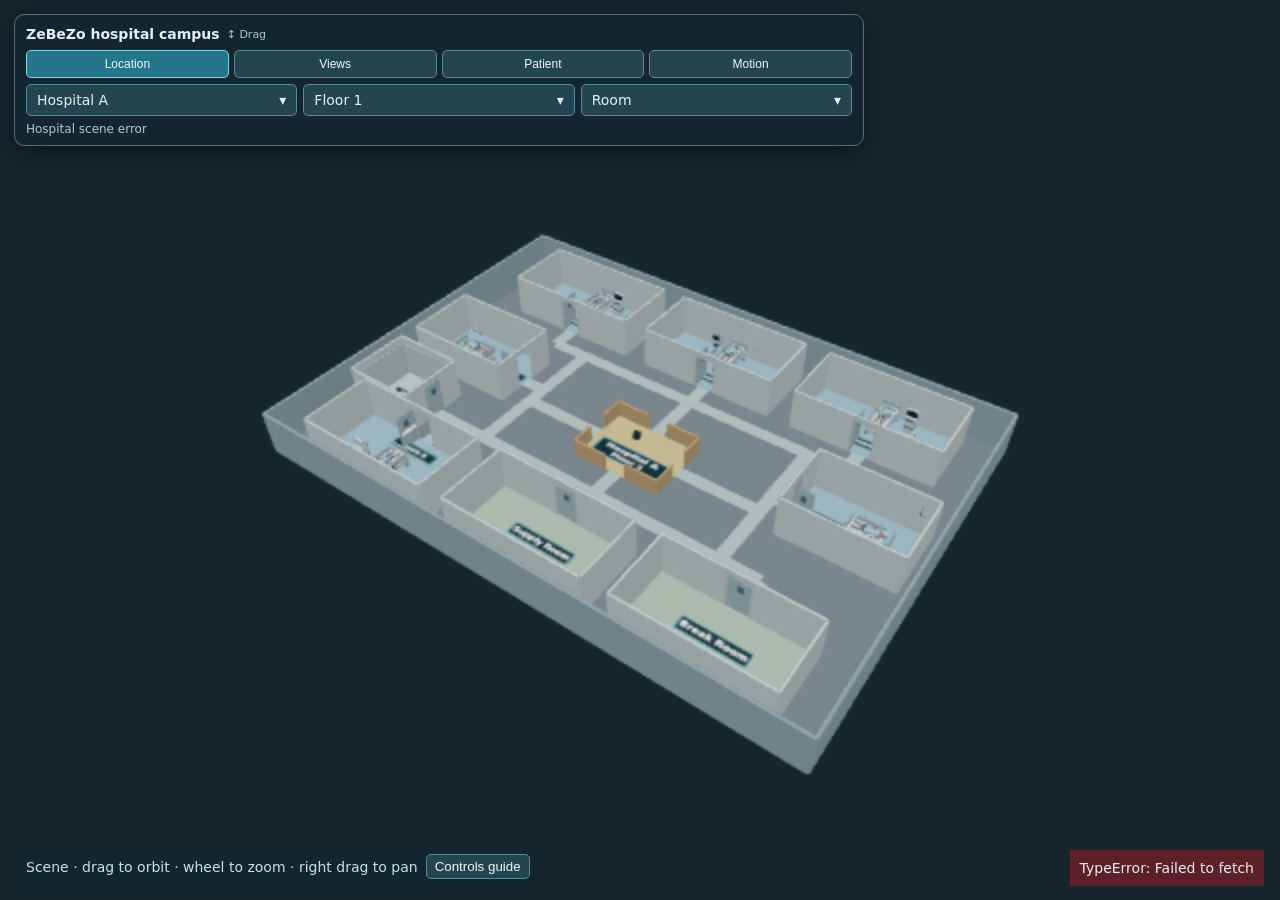
==== commit f2480e0c: "Complete portrait mobile controls and waveform layout" ====
--- a/site/scene3d/index.html
+++ b/site/scene3d/index.html
@@ -113,6 +113,36 @@
       #barHeader { min-height: 38px; }
       html.embedded body.controls-collapsed #status { max-width: calc(100% - 94px); white-space: nowrap; overflow: hidden; text-overflow: ellipsis; }
     }
+    #walkTouchControls[hidden] { display: none; }
+    #walkTouchControls { display: none; }
+    @media(max-width:700px) {
+      html.embedded #bar { top: calc(62px + env(safe-area-inset-top)); left: 6px; right: 6px; width: calc(100vw - 12px); max-height: min(38dvh,240px); overflow: auto; }
+      html.embedded body.controls-collapsed #bar { max-height: 55px; overflow: hidden; }
+      html.embedded #toggleControls { display: inline-block; }
+      #barHeader { min-height: 34px; }
+      .toolbar-row button,.toolbar-picker summary { min-height: 42px; }
+      #help { left: auto; right: 7px; bottom: calc(46px + env(safe-area-inset-bottom)); max-width: 110px; }
+      #helpSummary { display: none; }
+      #help button { min-height: 42px; }
+      html.embedded #controlsLegend { left: 7px; right: 7px; bottom: calc(96px + env(safe-area-inset-bottom)); width: auto; max-height: min(58dvh,450px); }
+      #cubeInspector,html.embedded.streamer-layout #cubeInspector { top: calc(122px + env(safe-area-inset-top)); right: 7px; max-height: calc(100dvh - 175px); }
+      html.embedded #telemetryDetail,#telemetryDetail { inset: 0; padding: max(8px,env(safe-area-inset-top)) 8px max(8px,env(safe-area-inset-bottom)); border-radius: 0; gap: 7px; overscroll-behavior: contain; }
+      #telemetryDetail header { position: sticky; top: -8px; z-index: 2; padding: 6px 0; background: #10242a; }
+      #telemetryDetail header button { min-height: 42px; }
+      #telemetryDetail .vital-charts { overflow: visible; flex: none; }
+      #telemetryDetail .vital-chart { padding: 5px; }
+      #telemetryDetail canvas { height: 145px; }
+      #vitalOverview { height: 140px!important; }
+      #telemetryDetail .vital-controls output { margin-left: 0; flex-basis: 100%; }
+      #telemetryDetail .vital-controls button,#telemetryDetail .vital-mode button,#telemetryDetail .vital-review-controls button { min-height: 42px; }
+    }
+    @media(max-width:700px) and (pointer:coarse) {
+      #view canvas { touch-action: none; }
+      #walkTouchControls:not([hidden]) { position: fixed; z-index: 4; left: 7px; bottom: calc(68px + env(safe-area-inset-bottom)); display: grid; grid-template-columns: repeat(3,50px); gap: 4px; padding: 5px; border: 1px solid #5a8997; border-radius: 9px; background: #102b39d9; touch-action: none; }
+      #walkTouchControls button { min-width: 0; min-height: 45px; padding: 4px 2px; font-size: 12px; touch-action: none; user-select: none; }
+      #walkTouchControls button[data-walk-key] { font-size: 22px; }
+      #walkTouchControls button:active { background: #23768b; }
+    }
   </style>
   <script type="importmap">
   {"imports":{"three":"./vendor/three.module.js","three/addons/":"./vendor/jsm/"}}
@@ -120,6 +150,7 @@
 </head>
 <body>
   <div id="view"></div>
+  <div id="walkTouchControls" aria-label="Walk controls" hidden><button type="button" data-touch-action="tablet" aria-label="Inspect or lower tablet">Tablet</button><button type="button" data-walk-key="w" aria-label="Move forward">↑</button><button type="button" data-touch-action="elevator" aria-label="Open or close elevator">Elevator</button><button type="button" data-walk-key="a" aria-label="Move left">←</button><button type="button" data-walk-key="s" aria-label="Move backward">↓</button><button type="button" data-walk-key="d" aria-label="Move right">→</button></div>
   <div id="modelLoading" role="status" aria-live="polite" hidden><div class="model-loading-card"><strong id="modelLoadingTitle">Loading floor…</strong><progress id="modelLoadingBar" max="100" value="0" aria-label="3D scene build progress"></progress><output id="modelLoadingAmount" aria-live="off">0%</output><small id="modelLoadingPhase">Downloading 3D models</small></div></div>
   <div id="bar">
     <div id="barHeader" title="Drag to move campus controls"><strong>ZeBeZo hospital campus</strong><span class="drag-cue">↕ Drag</span><button id="toggleControls" aria-expanded="false" aria-controls="bar">Controls ▾</button></div>
@@ -145,8 +176,8 @@
   <aside id="controlsLegend" aria-label="Environment controls guide" hidden>
     <h2>Environment controls · <span id="controlMode">Scene</span></h2>
     <section data-control-mode="scene"><h3>Scene and location</h3><p>Drag to orbit. Right drag to pan. Wheel to zoom. On touch screens, drag with one finger to orbit; use two fingers to pan or zoom.</p><p>Use Location to choose a hospital, floor, and room. Click a building or floor in the scene to enter it. Views switches between hospital, floor, and walk views. The toolbar header can be dragged to move it.</p></section>
-    <section data-control-mode="cube"><h3>Nursing cube</h3><p>Use Patient → Inspect nursing cube to focus it. Drag the cube or use the arrow buttons to rotate. Drag the control panel by its header to move it. Click or tap a face, or use the numbered floor buttons, to select a floor. Right-click a patient room on a cube face to enlarge its waveforms across that face; right-click again to restore all six rooms. Selection never travels.</p><p>The current floor face is color inverted. Another floor keeps its normal colors until selected, when it receives a teal highlight. Use Visit Floor to travel. Resume rotation clears the selection. Close inspection returns to the floor view.</p></section>
-    <section data-control-mode="walk"><h3>Walk mode</h3><p>Choose Views → Walk mode, then click the scene for mouse look. W/A/S/D moves, Shift moves faster, E opens the elevator, and [ / ] changes the tablet patient. Keys 1–7 toggle the tablet speakers from left to right; 0 mutes all. Press I to inspect or lower the tablet. You can also click or tap its sound buttons after opening it. Click the scene outside the tablet to resume mouse look; Esc releases the mouse.</p><p>On touch screens, use the toolbar to choose rooms and views.</p></section>
+    <section data-control-mode="cube"><h3>Nursing cube</h3><p>Use Patient → Inspect nursing cube to focus it. Drag the cube or use the arrow buttons to rotate. Drag the control panel by its header to move it. Click or tap a face, or use the numbered floor buttons, to select a floor. Right-click or press and hold a patient room on a cube face to enlarge its waveforms; repeat to restore all six rooms. Selection never travels.</p><p>The current floor face is color inverted. Another floor keeps its normal colors until selected, when it receives a teal highlight. Use Visit Floor to travel. Resume rotation clears the selection. Close inspection returns to the floor view.</p></section>
+    <section data-control-mode="walk"><h3>Walk mode</h3><p>Choose Views → Walk mode, then click the scene for mouse look. W/A/S/D moves, Shift moves faster, E opens the elevator, and [ / ] changes the tablet patient. Keys 1–7 toggle the tablet speakers from left to right; 0 mutes all. Press I to inspect or lower the tablet. You can also click or tap its sound buttons after opening it. Click the scene outside the tablet to resume mouse look; Esc releases the mouse.</p><p>On a phone, hold the arrow buttons to move, drag the scene to look around, and tap Tablet or Elevator for those actions. Use the toolbar to choose rooms and views.</p></section>
     <section data-control-mode="tour"><h3>Unit walk tour</h3><p>Use Motion → Play unit walk to play or pause. Drag its timeline to seek. Views → Floor view returns to the overview. Motion also opens or closes the elevator.</p></section>
     <section data-control-mode="patient"><h3>Patients and waveforms</h3><p>Patient arrows move between rooms or tablet patients. Inspect tablet opens its view in walk mode and frees the cursor. Its header has speaker buttons for each available waveform: 1 ECG II, 2 ART, 3 CVP, 4 PAP, 5 pressure, 6 flow, and 7 calculated volume. Press the same number again to mute that speaker; 0 mutes all. You can also click or tap the buttons. Changing rooms mutes every speaker. Vital Waveforms and Ventilator Waveforms open the available full recordings for the selected patient.</p><p>The full waveform view has Real-Time Feed and Review Feed when that source is available. Use Close to return to the scene.</p></section>
   </aside>
@@ -162,7 +193,7 @@
     <div id="vitalCharts" class="vital-charts"><div class="vital-chart"><canvas id="vitalChart0" aria-label="ECG lead II waveform"></canvas></div><div class="vital-chart"><canvas id="vitalChart1" aria-label="Arterial pressure waveform"></canvas></div><div class="vital-chart"><canvas id="vitalChart2" aria-label="Central venous pressure waveform"></canvas></div><div class="vital-chart"><canvas id="vitalChart3" aria-label="Pulmonary arterial pressure waveform"></canvas></div></div>
     <small>Full PhysioNet MGH/MF source recording. Channels are shown only when present. <a href="https://physionet.org/content/mghdb/1.0.0/" target="_blank" rel="noopener" style="color:#9bdae9">Source and attribution</a></small>
   </section>
-  <script src="../signal-mapping.js?v=20261031-tablet-keys-feed1"></script>
-  <script type="module" src="./viewer.js?v=20261031-tablet-keys-feed1"></script>
+  <script src="../signal-mapping.js?v=20261031-mobile-portrait1"></script>
+  <script type="module" src="./viewer.js?v=20261031-mobile-portrait1"></script>
 </body>
 </html>
